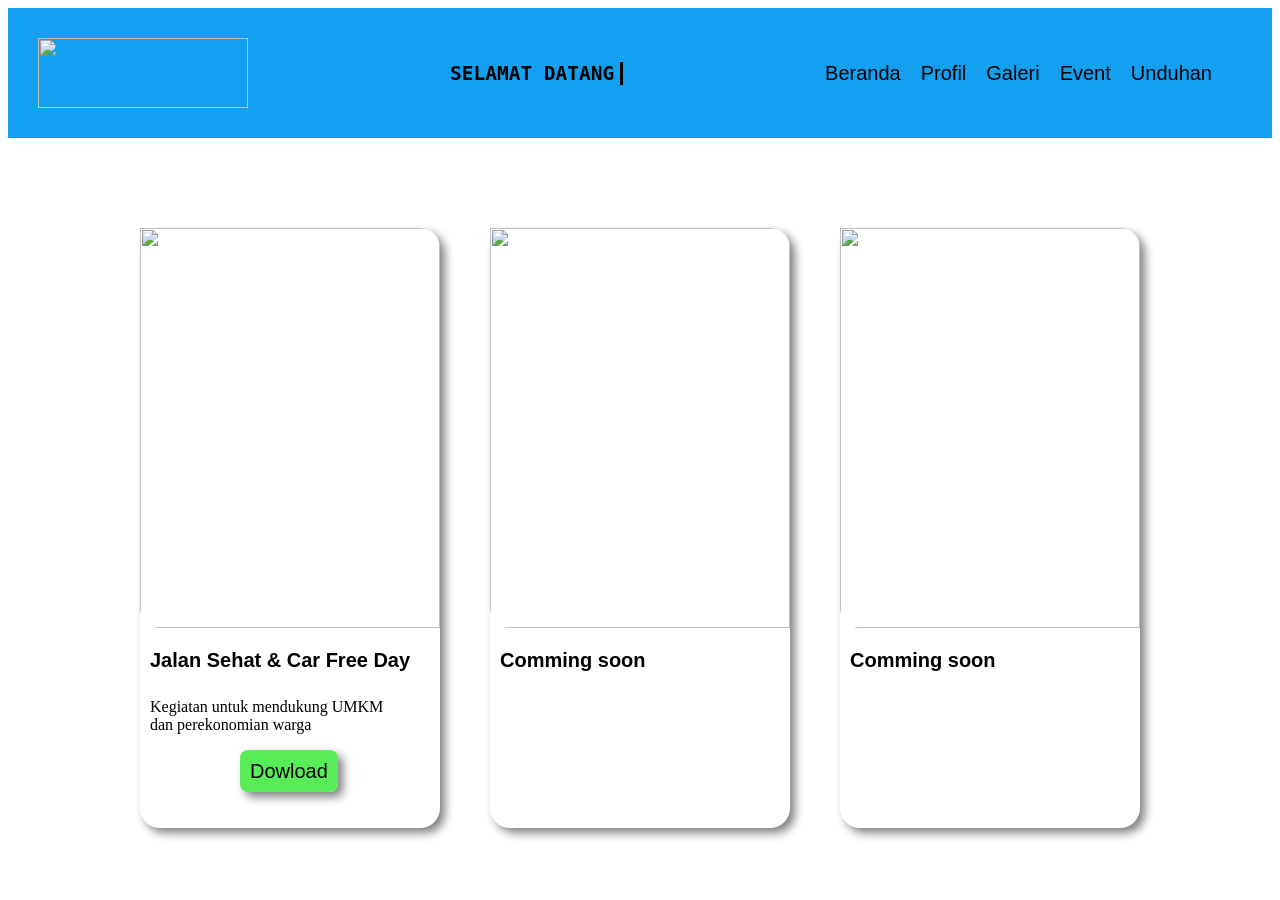
==== Event.html @ 5ed42f6a "Add files via upload" ====
<!DOCTYPE html>
<html lang="en">
<head>
    <meta charset="UTF-8">
    <meta name="viewport" content="width=device-width, initial-scale=1.0">
    <link rel="stylesheet" href="Event.css">
    <title>Document</title>
</head>
<body>
    <header>
        <nav>
            <img class="logo" src="ASSET/logo.png" alt="">
            <h1 class="typing">SELAMAT DATANG    </h1>
            <div class="navigasi">
                <a href="beranda.html">Beranda</a>
                <a href="#profil">Profil</a>
                <a href="#Galeri">Galeri</a>
                <a href="Event.html">Event</a>
                <a href="Unduhan.html">Unduhan</a>
            </div>
        </nav>
    </header>

    <main class="flayer">
        <div class="flayer2">
            <img src="ASSET/poster2.png" alt="">
            <h2>Jalan Sehat & Car Free Day</h2>
            <p> Kegiatan untuk mendukung UMKM dan perekonomian warga</p>
            <a href="ASSET/poster2.png" download="" class="btn">Dowload</a>
        </div>
        <div>
            <img src="ASSET/bg mentah.jpg" alt="">
            <h2>Comming soon</h2>
            
            <p> </p>
        </div>
        <div>
            <img src="ASSET/bg mentah.jpg" alt="">
            <h2>Comming soon</h2>
            <p> </p>
        </div>
    </main>
</body>
</html>
---- Event.css ----
/* logo desa*/
.logo{                
    width: 210px;
    height: 70px;
    display: flexbox;
  
}
/*navigasi*/
nav{
    display: flex;
    gap: 20px;
    margin-left: 10px;
    background-color: rgb(20, 160, 241);
    padding: 30px;
    align-items: center;
    margin: 0%;
    justify-content: space-between;
    
}
/* navigasi link*/
.navigasi{
    display: flex;
    gap: 20px;
    margin-right: 30px;
}
/* link*/
a{
    color: #000000;
    font-family: 'Franklin Gothic Medium', 'Arial Narrow', Arial, sans-serif;
    text-decoration: none;
    font-size: 20px;
}

.typing{
    width: 14.5ch;
    overflow: hidden;
    white-space: nowrap;
    border-right: 3px solid;
    animation: typing 3s steps(16), blink .5s infinite;
    font-family: monospace;
}

@keyframes typing{
    from{
        width: 0;
    }
    to{
        width: 14.5ch;
    }
}

@keyframes blink{
    50%{
        border-color: transparent;
    }
}
.flayer img{
width: 300px;
height: 400px;
border-radius: 0px 20px;
}
.flayer{
    display: flex;
    margin-top: 90px;
    justify-content: center;
    gap: 50px;
}
.flayer div{
    background-color: #ffffff;
    height: 600px;
    box-shadow: 5px 5px 10px gray;
    border-radius: 20px;
    transition: 0.2s;
    cursor: pointer;
    
}
.flayer h2{
    font-family: sans-serif;
    font-size: 20px;
    margin-left: 10px;
}
.flayer p{
    width: 250px;
    padding: 10px;
}
.flayer2 a{
    text-decoration: none;
    background-color: rgb(88, 236, 88);
    padding: 10px;
    width: 10px;
    margin-left: 100px;
    border-radius: 8px;
    
    box-shadow: 5px 5px 10px gray;
}
.flayer div:active{
    transform: scale(0.89);
}
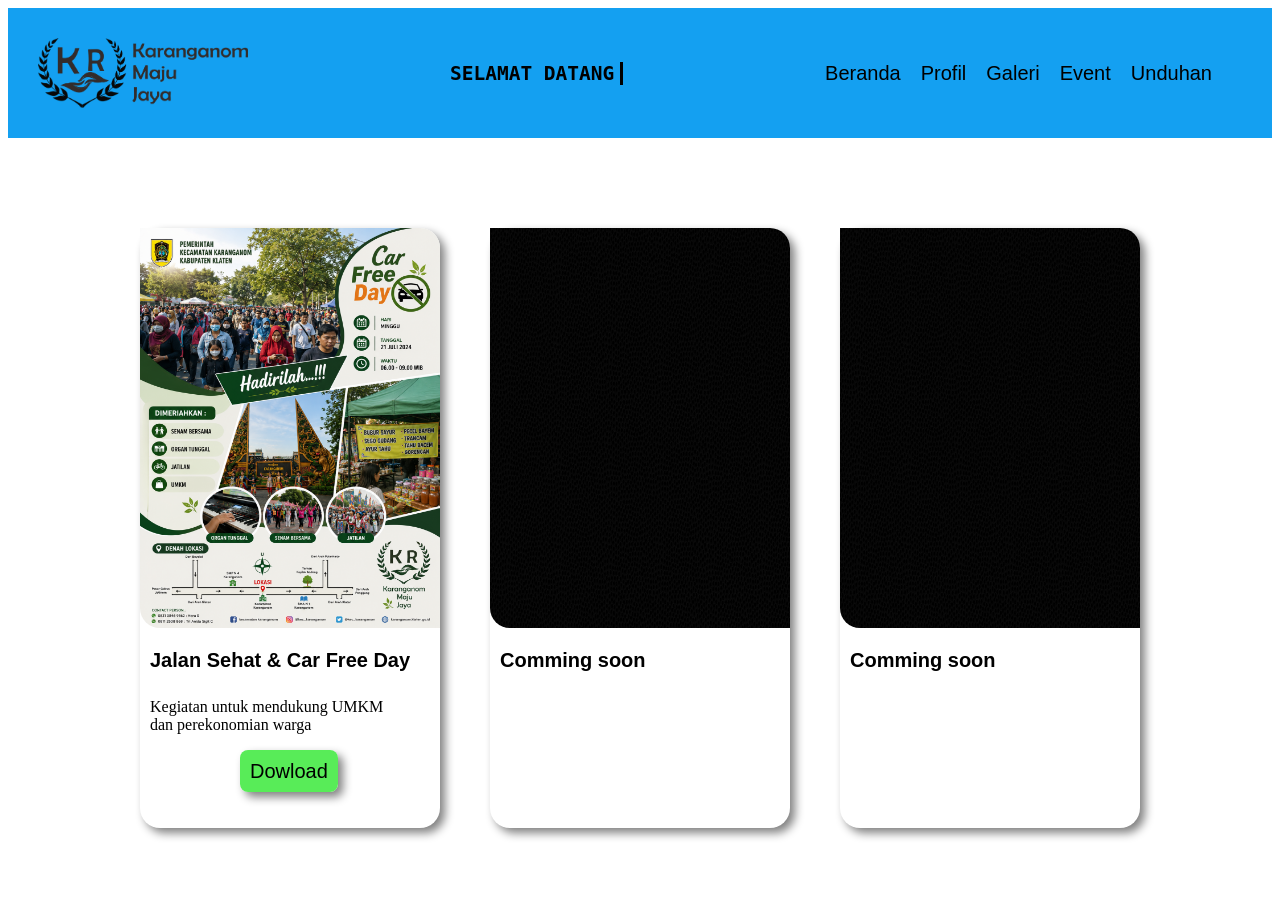
==== commit 3124dbb4: "Update Event.html" ====
--- a/Event.html
+++ b/Event.html
@@ -9,7 +9,7 @@
 <body>
     <header>
         <nav>
-            <img class="logo" src="ASSET/logo.png" alt="">
+            <img class="logo" src="logo.png" alt="">
             <h1 class="typing">SELAMAT DATANG    </h1>
             <div class="navigasi">
                 <a href="beranda.html">Beranda</a>
@@ -23,22 +23,22 @@
 
     <main class="flayer">
         <div class="flayer2">
-            <img src="ASSET/poster2.png" alt="">
+            <img src="poster2.png" alt="">
             <h2>Jalan Sehat & Car Free Day</h2>
             <p> Kegiatan untuk mendukung UMKM dan perekonomian warga</p>
             <a href="ASSET/poster2.png" download="" class="btn">Dowload</a>
         </div>
         <div>
-            <img src="ASSET/bg mentah.jpg" alt="">
+            <img src="bg mentah.jpg" alt="">
             <h2>Comming soon</h2>
             
             <p> </p>
         </div>
         <div>
-            <img src="ASSET/bg mentah.jpg" alt="">
+            <img src="bg mentah.jpg" alt="">
             <h2>Comming soon</h2>
             <p> </p>
         </div>
     </main>
 </body>
-</html>+</html>
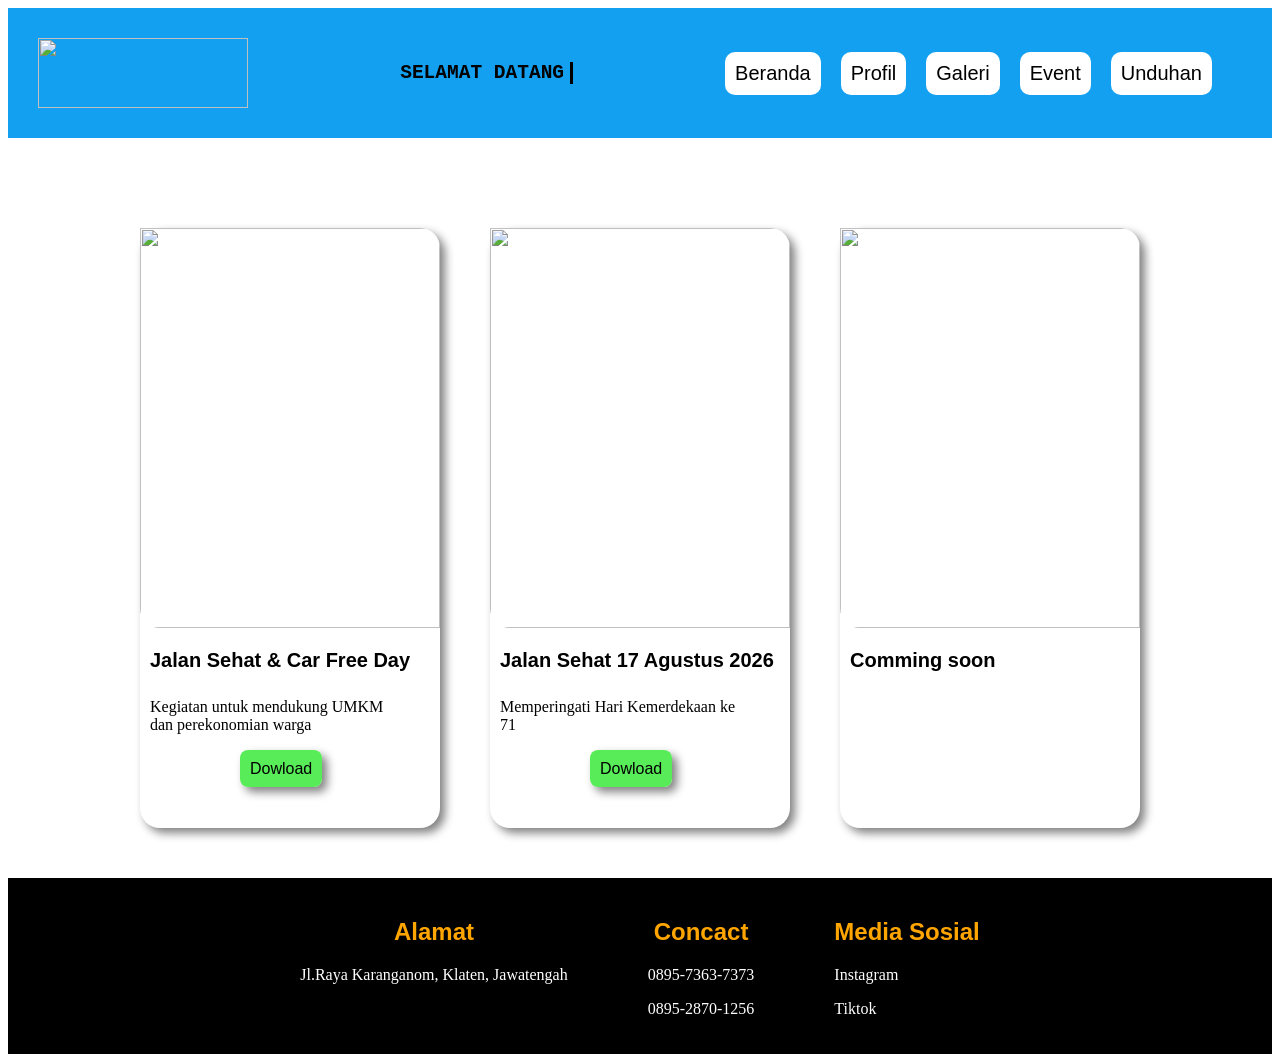
==== commit 4698e11a: "Add files via upload" ====
--- a/Event.html
+++ b/Event.html
@@ -9,12 +9,12 @@
 <body>
     <header>
         <nav>
-            <img class="logo" src="logo.png" alt="">
+            <img class="logo" src="ASSET/logo.png" alt="">
             <h1 class="typing">SELAMAT DATANG    </h1>
             <div class="navigasi">
-                <a href="beranda.html">Beranda</a>
-                <a href="#profil">Profil</a>
-                <a href="#Galeri">Galeri</a>
+                <a href="index.html">Beranda</a>
+                <a href="index.html#profile">Profil</a>
+                <a href="index.html#Galeri">Galeri</a>
                 <a href="Event.html">Event</a>
                 <a href="Unduhan.html">Unduhan</a>
             </div>
@@ -23,22 +23,38 @@
 
     <main class="flayer">
         <div class="flayer2">
-            <img src="poster2.png" alt="">
+            <img src="ASSET/poster2.png" alt="">
             <h2>Jalan Sehat & Car Free Day</h2>
-            <p> Kegiatan untuk mendukung UMKM dan perekonomian warga</p>
+            <a href="Lengkap.html#bab1" class="diskripsi"><p> Kegiatan untuk mendukung UMKM dan perekonomian warga</p></a>
             <a href="ASSET/poster2.png" download="" class="btn">Dowload</a>
         </div>
         <div>
-            <img src="bg mentah.jpg" alt="">
-            <h2>Comming soon</h2>
-            
-            <p> </p>
+            <img src="ASSET/flayer2.jpg" alt="">
+            <h2>Jalan Sehat 17 Agustus 2026</h2>
+            <a href="Lengkap.html#bab2" class="diskripsi"><p> Memperingati Hari Kemerdekaan ke 71</p></a>
+            <a  href="ASSET/flayer2.jpg" download="" class="btn">Dowload</a>
         </div>
         <div>
-            <img src="bg mentah.jpg" alt="">
+            <img src="ASSET/bg mentah.jpg" alt="">
             <h2>Comming soon</h2>
             <p> </p>
         </div>
     </main>
+    <footer>
+        <div>
+         <h2>Alamat</h2>
+          <p>Jl.Raya Karanganom, Klaten, Jawatengah</p>
+        </div>
+        <div>
+            <h2>Concact</h2>
+            <p>0895-7363-7373</p>
+            <P>0895-2870-1256</P>
+        </div>
+        <div>
+            <h2>Media Sosial</h2>
+            <p>Instagram</p>
+            <p>Tiktok</p>
+        </div>
+    </footer>
 </body>
-</html>
+</html>
--- a/Event.css
+++ b/Event.css
@@ -24,12 +24,20 @@
     margin-right: 30px;
 }
 /* link*/
-a{
+nav a{
     color: #000000;
     font-family: 'Franklin Gothic Medium', 'Arial Narrow', Arial, sans-serif;
     text-decoration: none;
     font-size: 20px;
+    background-color: rgb(255, 255, 255);
+    padding: 10px;
+    border-radius: 10px;
+    transition: 0.2s;
+    cursor: pointer;
+    
 }
+ a:active{
+    transform: scale(0.89);}
 
 .typing{
     width: 14.5ch;
@@ -82,17 +90,39 @@
 .flayer p{
     width: 250px;
     padding: 10px;
+    
 }
-.flayer2 a{
+.btn{
     text-decoration: none;
     background-color: rgb(88, 236, 88);
     padding: 10px;
     width: 10px;
     margin-left: 100px;
     border-radius: 8px;
-    
+    font-family: 'Franklin Gothic Medium', 'Arial Narrow', Arial, sans-serif;
+    color: #000;
     box-shadow: 5px 5px 10px gray;
 }
 .flayer div:active{
     transform: scale(0.89);
+}
+footer{
+    display: flex;
+    justify-content: center;
+    gap: 80px;
+    background-color: rgb(0, 0, 0);
+    padding: 20px;
+    margin-top: 50px;
+}
+footer h2{
+    text-align: center;
+    font-family: Arial, Helvetica, sans-serif;
+    color: orange ;
+}
+footer p{
+    color: #ffffff;
+}
+.diskripsi{
+    text-decoration: none;
+    color: #000;
 }
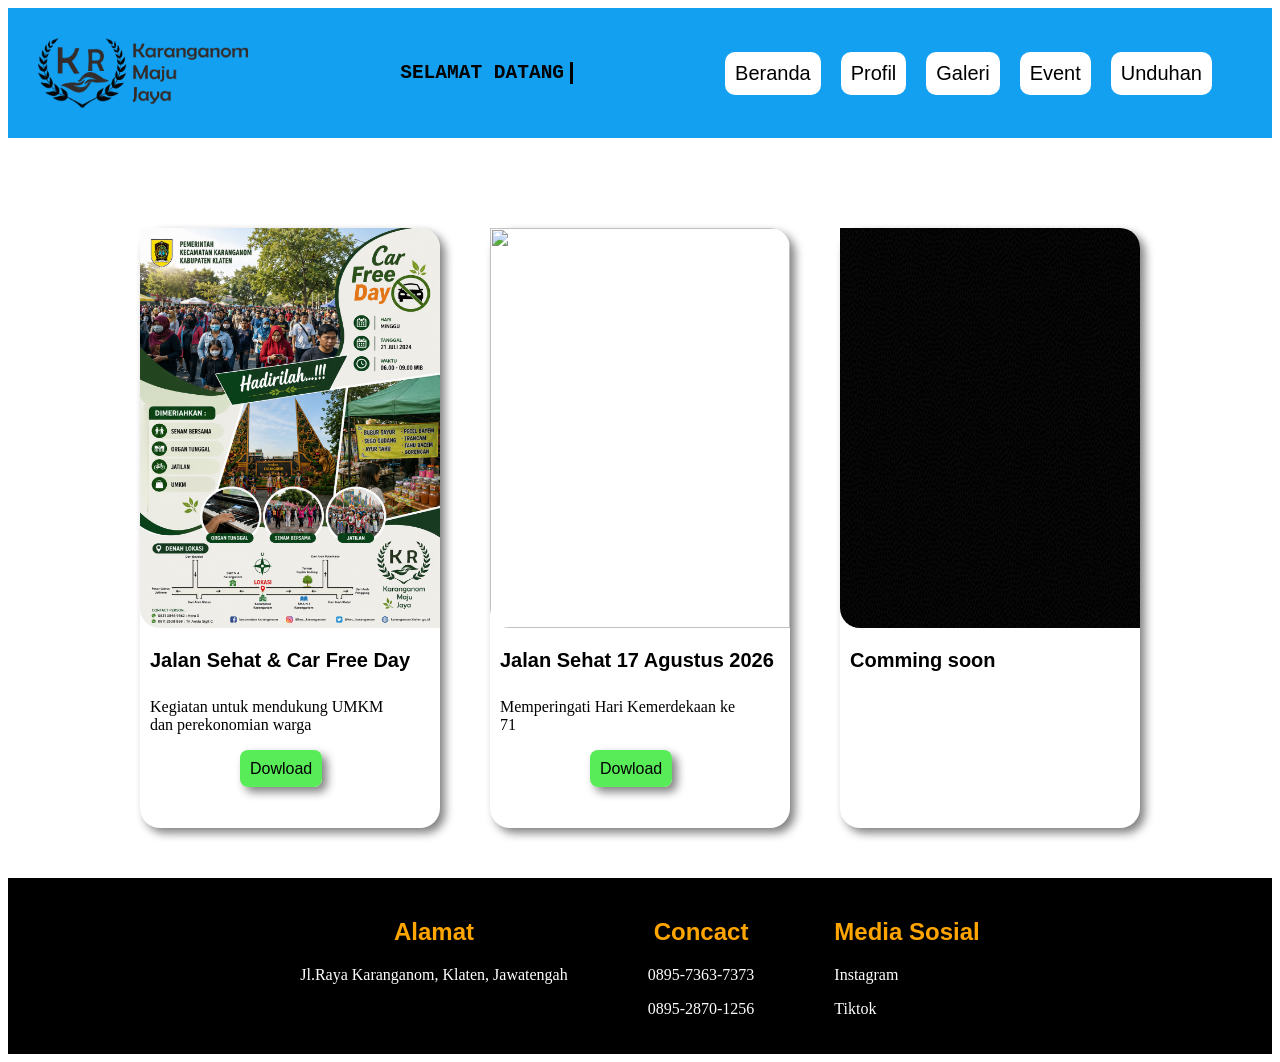
==== commit 02e7c67a: "Update Event.html" ====
--- a/Event.html
+++ b/Event.html
@@ -9,7 +9,7 @@
 <body>
     <header>
         <nav>
-            <img class="logo" src="ASSET/logo.png" alt="">
+            <img class="logo" src="logo.png" alt="">
             <h1 class="typing">SELAMAT DATANG    </h1>
             <div class="navigasi">
                 <a href="index.html">Beranda</a>
@@ -23,19 +23,19 @@
 
     <main class="flayer">
         <div class="flayer2">
-            <img src="ASSET/poster2.png" alt="">
+            <img src="poster2.png" alt="">
             <h2>Jalan Sehat & Car Free Day</h2>
             <a href="Lengkap.html#bab1" class="diskripsi"><p> Kegiatan untuk mendukung UMKM dan perekonomian warga</p></a>
-            <a href="ASSET/poster2.png" download="" class="btn">Dowload</a>
+            <a href="poster2.png" download="" class="btn">Dowload</a>
         </div>
         <div>
-            <img src="ASSET/flayer2.jpg" alt="">
+            <img src="flayer2.jpg" alt="">
             <h2>Jalan Sehat 17 Agustus 2026</h2>
             <a href="Lengkap.html#bab2" class="diskripsi"><p> Memperingati Hari Kemerdekaan ke 71</p></a>
-            <a  href="ASSET/flayer2.jpg" download="" class="btn">Dowload</a>
+            <a  href="flayer2.jpg" download="" class="btn">Dowload</a>
         </div>
         <div>
-            <img src="ASSET/bg mentah.jpg" alt="">
+            <img src="bg mentah.jpg" alt="">
             <h2>Comming soon</h2>
             <p> </p>
         </div>
@@ -57,4 +57,4 @@
         </div>
     </footer>
 </body>
-</html>+</html>
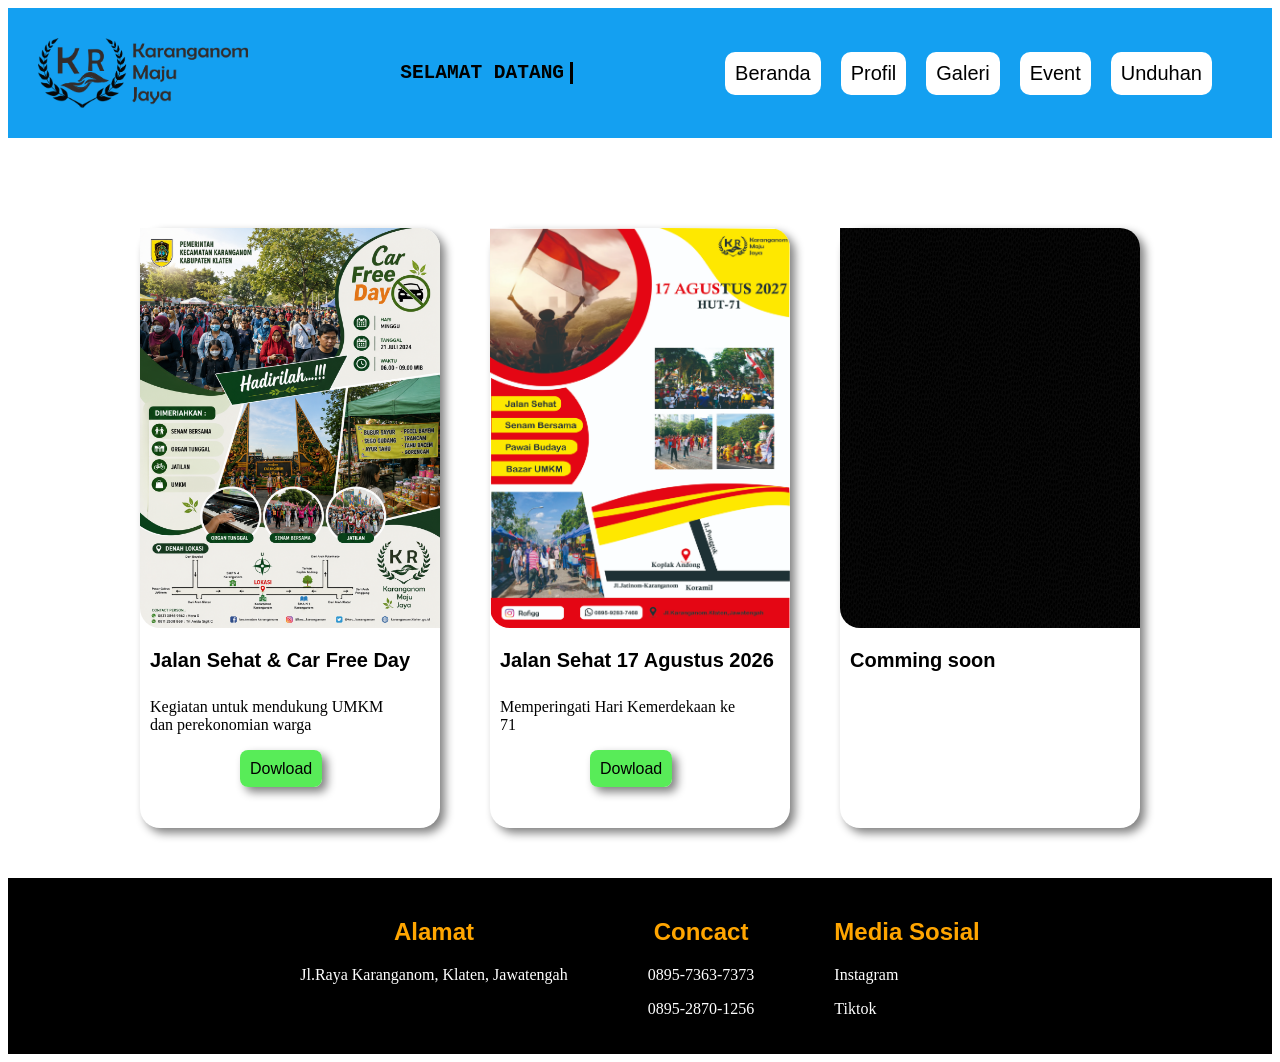
==== commit a5abbabf: "Update Event.html" ====
--- a/Event.html
+++ b/Event.html
@@ -4,6 +4,7 @@
     <meta charset="UTF-8">
     <meta name="viewport" content="width=device-width, initial-scale=1.0">
     <link rel="stylesheet" href="Event.css">
+    <link rel="icon" type="image/png" href="logoo.png">
     <title>Document</title>
 </head>
 <body>
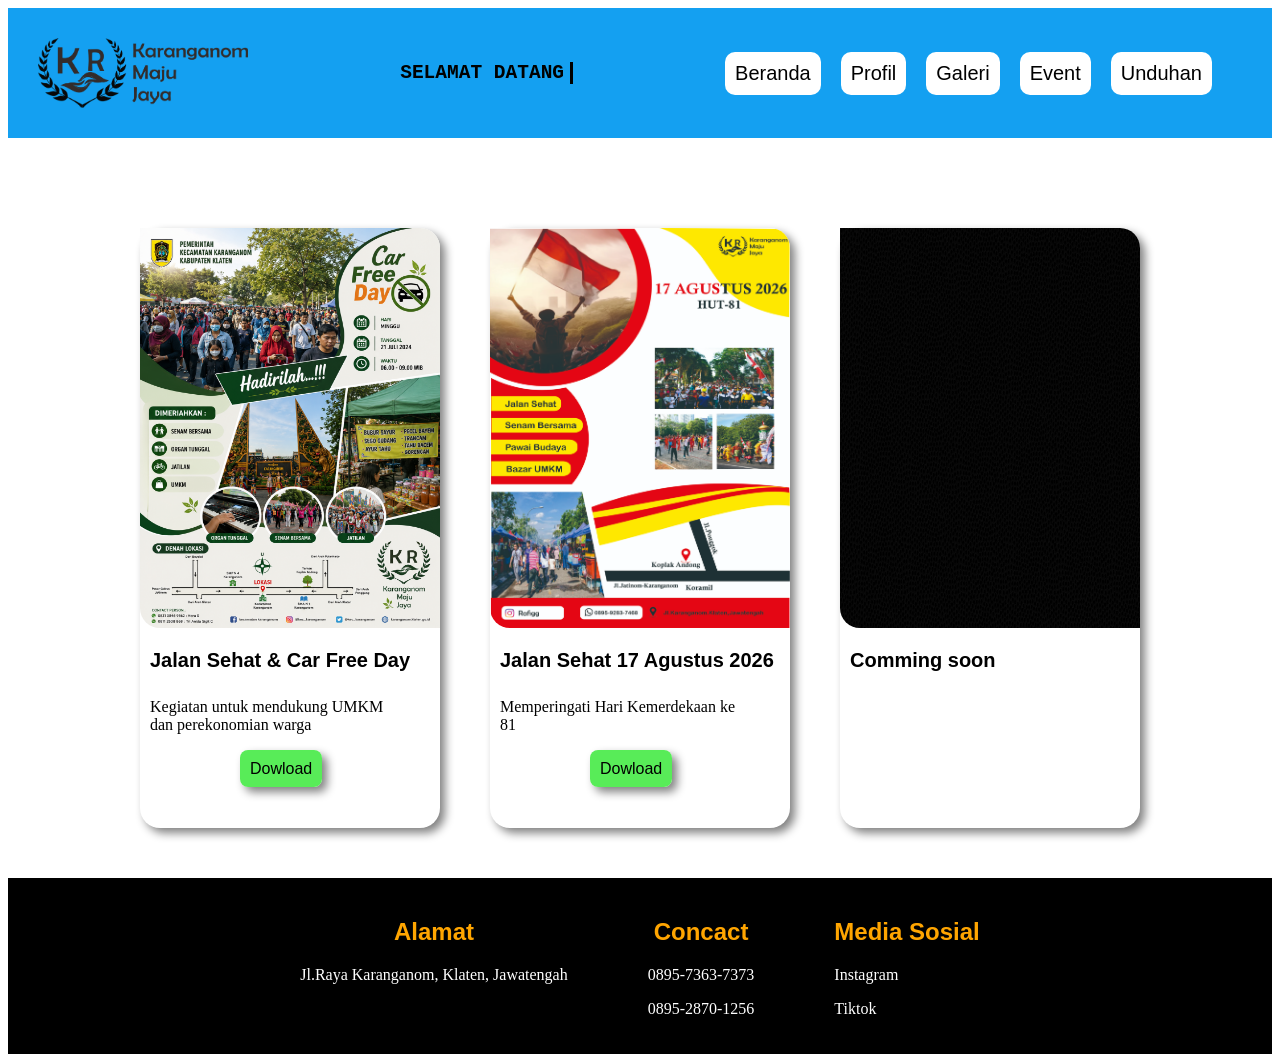
==== commit 14ebe59e: "Update Event.html" ====
--- a/Event.html
+++ b/Event.html
@@ -32,7 +32,7 @@
         <div>
             <img src="flayer2.jpg" alt="">
             <h2>Jalan Sehat 17 Agustus 2026</h2>
-            <a href="Lengkap.html#bab2" class="diskripsi"><p> Memperingati Hari Kemerdekaan ke 71</p></a>
+            <a href="Lengkap.html#bab2" class="diskripsi"><p> Memperingati Hari Kemerdekaan ke 81</p></a>
             <a  href="flayer2.jpg" download="" class="btn">Dowload</a>
         </div>
         <div>
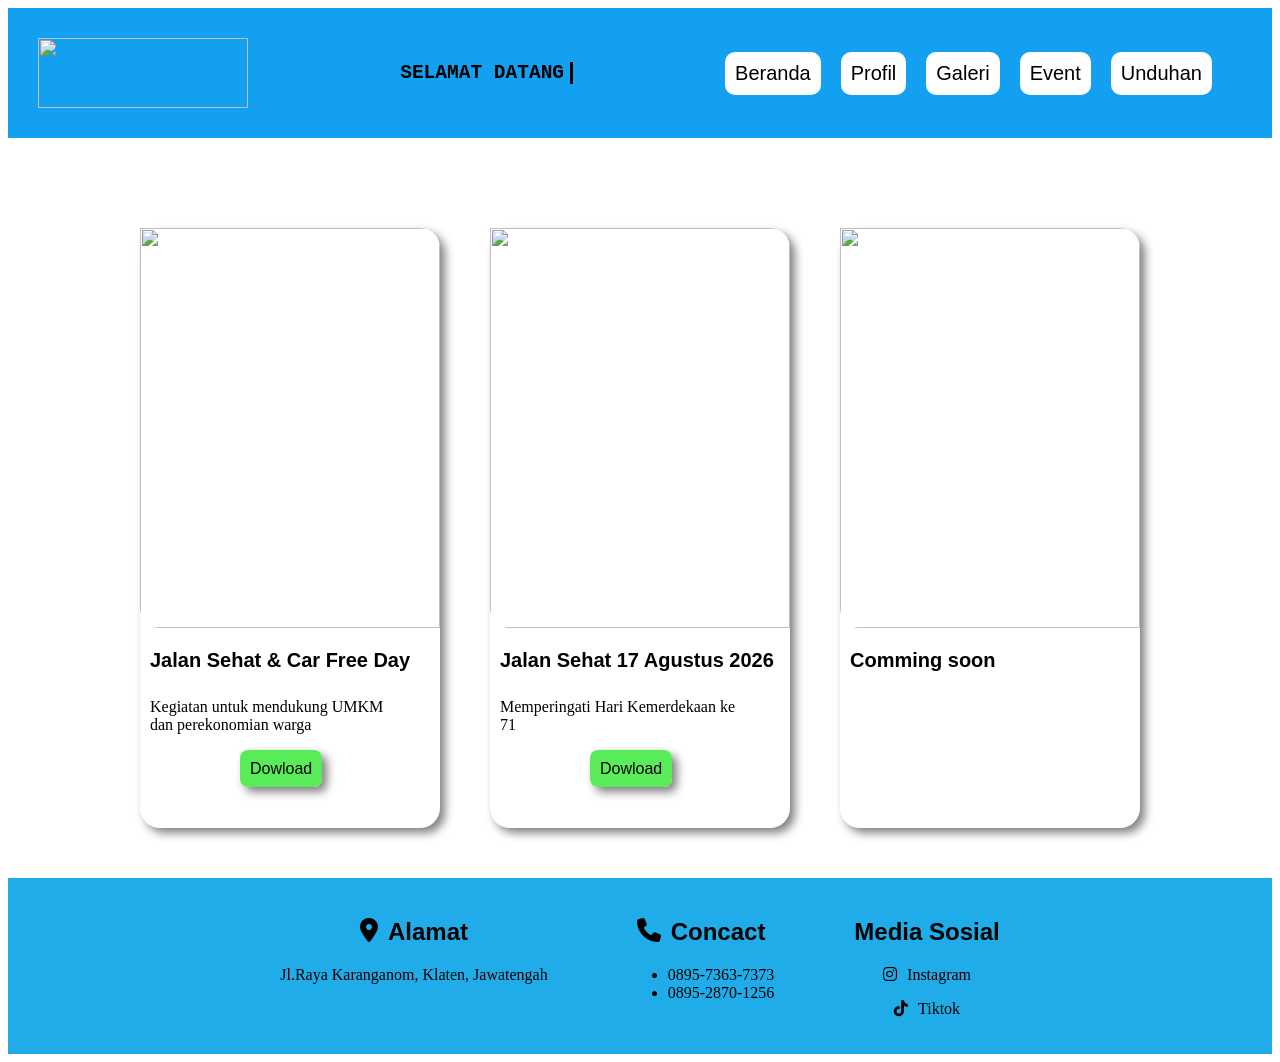
==== commit 748b6ea7: "Update Event.html" ====
--- a/Event.html
+++ b/Event.html
@@ -4,13 +4,14 @@
     <meta charset="UTF-8">
     <meta name="viewport" content="width=device-width, initial-scale=1.0">
     <link rel="stylesheet" href="Event.css">
-    <link rel="icon" type="image/png" href="logoo.png">
+    <link rel="icon" type="image/png" href="ASSET/logoo.png">
+    <link rel="stylesheet" href="https://cdnjs.cloudflare.com/ajax/libs/font-awesome/6.7.2/css/all.min.css">
     <title>Document</title>
 </head>
 <body>
     <header>
         <nav>
-            <img class="logo" src="logo.png" alt="">
+            <img class="logo" src="ASSET/logo.png" alt="">
             <h1 class="typing">SELAMAT DATANG    </h1>
             <div class="navigasi">
                 <a href="index.html">Beranda</a>
@@ -24,37 +25,44 @@
 
     <main class="flayer">
         <div class="flayer2">
-            <img src="poster2.png" alt="">
+            <img src="ASSET/poster2.png" alt="">
             <h2>Jalan Sehat & Car Free Day</h2>
             <a href="Lengkap.html#bab1" class="diskripsi"><p> Kegiatan untuk mendukung UMKM dan perekonomian warga</p></a>
-            <a href="poster2.png" download="" class="btn">Dowload</a>
+            <a href="ASSET/poster2.png" download="" class="btn">Dowload</a>
         </div>
         <div>
-            <img src="flayer2.jpg" alt="">
+            <img src="ASSET/flayer2.jpg" alt="">
             <h2>Jalan Sehat 17 Agustus 2026</h2>
-            <a href="Lengkap.html#bab2" class="diskripsi"><p> Memperingati Hari Kemerdekaan ke 81</p></a>
-            <a  href="flayer2.jpg" download="" class="btn">Dowload</a>
+            <a href="Lengkap.html#bab2" class="diskripsi"><p> Memperingati Hari Kemerdekaan ke 71</p></a>
+            <a  href="ASSET/flayer2.jpg" download="" class="btn">Dowload</a>
         </div>
         <div>
-            <img src="bg mentah.jpg" alt="">
+            <img src="ASSET/bg mentah.jpg" alt="">
             <h2>Comming soon</h2>
             <p> </p>
         </div>
     </main>
     <footer>
+      <div>
+         <h2> <i class="fa-solid fa-location-dot"></i>Alamat</h2>
+          <a class="lokasi" href="Lokasi.html">Jl.Raya Karanganom, Klaten, Jawatengah
+        </div></a> 
         <div>
-         <h2>Alamat</h2>
-          <p>Jl.Raya Karanganom, Klaten, Jawatengah</p>
-        </div>
-        <div>
-            <h2>Concact</h2>
-            <p>0895-7363-7373</p>
-            <P>0895-2870-1256</P>
+            <h2><i class="fa-solid fa-phone"></i> Concact</h2>
+            <ul>
+                <li>
+                0895-7363-7373
+                </li>
+                <li>
+                0895-2870-1256
+                </li>
+            </ul>
+            
         </div>
         <div>
             <h2>Media Sosial</h2>
-            <p>Instagram</p>
-            <p>Tiktok</p>
+            <p><i class="fa-brands fa-instagram"></i>Instagram</p>
+            <p><i class="fa-brands fa-tiktok"></i>Tiktok</p>
         </div>
     </footer>
 </body>
--- a/Event.css
+++ b/Event.css
@@ -37,7 +37,8 @@
     
 }
  a:active{
-    transform: scale(0.89);}
+    transform: scale(0.89);
+ background-color: rgb(20, 160, 241);}
 
 .typing{
     width: 14.5ch;
@@ -110,19 +111,31 @@
     display: flex;
     justify-content: center;
     gap: 80px;
-    background-color: rgb(0, 0, 0);
+    background-color: rgb(32, 172, 232);
     padding: 20px;
     margin-top: 50px;
 }
+
 footer h2{
     text-align: center;
     font-family: Arial, Helvetica, sans-serif;
-    color: orange ;
+    color: rgb(0, 0, 0) ;
+    display: flex;
+    justify-content: center;
 }
 footer p{
-    color: #ffffff;
+    color: #000000;
+    text-align: center;
+    
+}
+.lokasi{
+    color: #000;
+    text-decoration: none;
+}
+i{
+   margin-right: 10px;
 }
 .diskripsi{
     text-decoration: none;
     color: #000;
-}+}
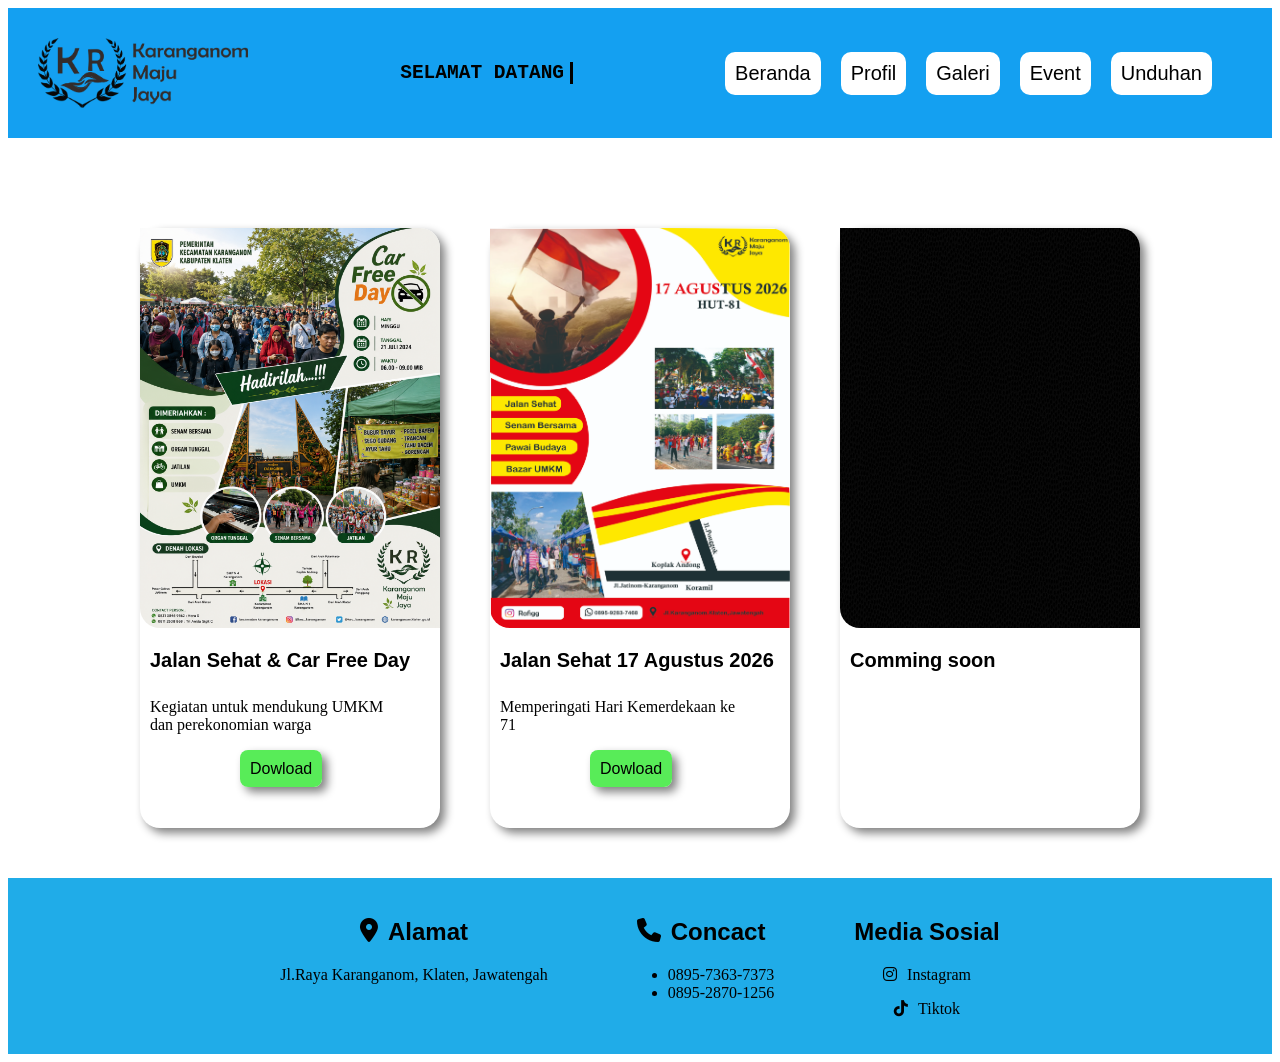
==== commit 1fc88d6d: "Update Event.html" ====
--- a/Event.html
+++ b/Event.html
@@ -4,14 +4,14 @@
     <meta charset="UTF-8">
     <meta name="viewport" content="width=device-width, initial-scale=1.0">
     <link rel="stylesheet" href="Event.css">
-    <link rel="icon" type="image/png" href="ASSET/logoo.png">
+    <link rel="icon" type="image/png" href="logoo.png">
     <link rel="stylesheet" href="https://cdnjs.cloudflare.com/ajax/libs/font-awesome/6.7.2/css/all.min.css">
     <title>Document</title>
 </head>
 <body>
     <header>
         <nav>
-            <img class="logo" src="ASSET/logo.png" alt="">
+            <img class="logo" src="logo.png" alt="">
             <h1 class="typing">SELAMAT DATANG    </h1>
             <div class="navigasi">
                 <a href="index.html">Beranda</a>
@@ -25,19 +25,19 @@
 
     <main class="flayer">
         <div class="flayer2">
-            <img src="ASSET/poster2.png" alt="">
+            <img src="poster2.png" alt="">
             <h2>Jalan Sehat & Car Free Day</h2>
             <a href="Lengkap.html#bab1" class="diskripsi"><p> Kegiatan untuk mendukung UMKM dan perekonomian warga</p></a>
-            <a href="ASSET/poster2.png" download="" class="btn">Dowload</a>
+            <a href="poster2.png" download="" class="btn">Dowload</a>
         </div>
         <div>
-            <img src="ASSET/flayer2.jpg" alt="">
+            <img src="flayer2.jpg" alt="">
             <h2>Jalan Sehat 17 Agustus 2026</h2>
             <a href="Lengkap.html#bab2" class="diskripsi"><p> Memperingati Hari Kemerdekaan ke 71</p></a>
-            <a  href="ASSET/flayer2.jpg" download="" class="btn">Dowload</a>
+            <a  href="flayer2.jpg" download="" class="btn">Dowload</a>
         </div>
         <div>
-            <img src="ASSET/bg mentah.jpg" alt="">
+            <img src="bg mentah.jpg" alt="">
             <h2>Comming soon</h2>
             <p> </p>
         </div>
